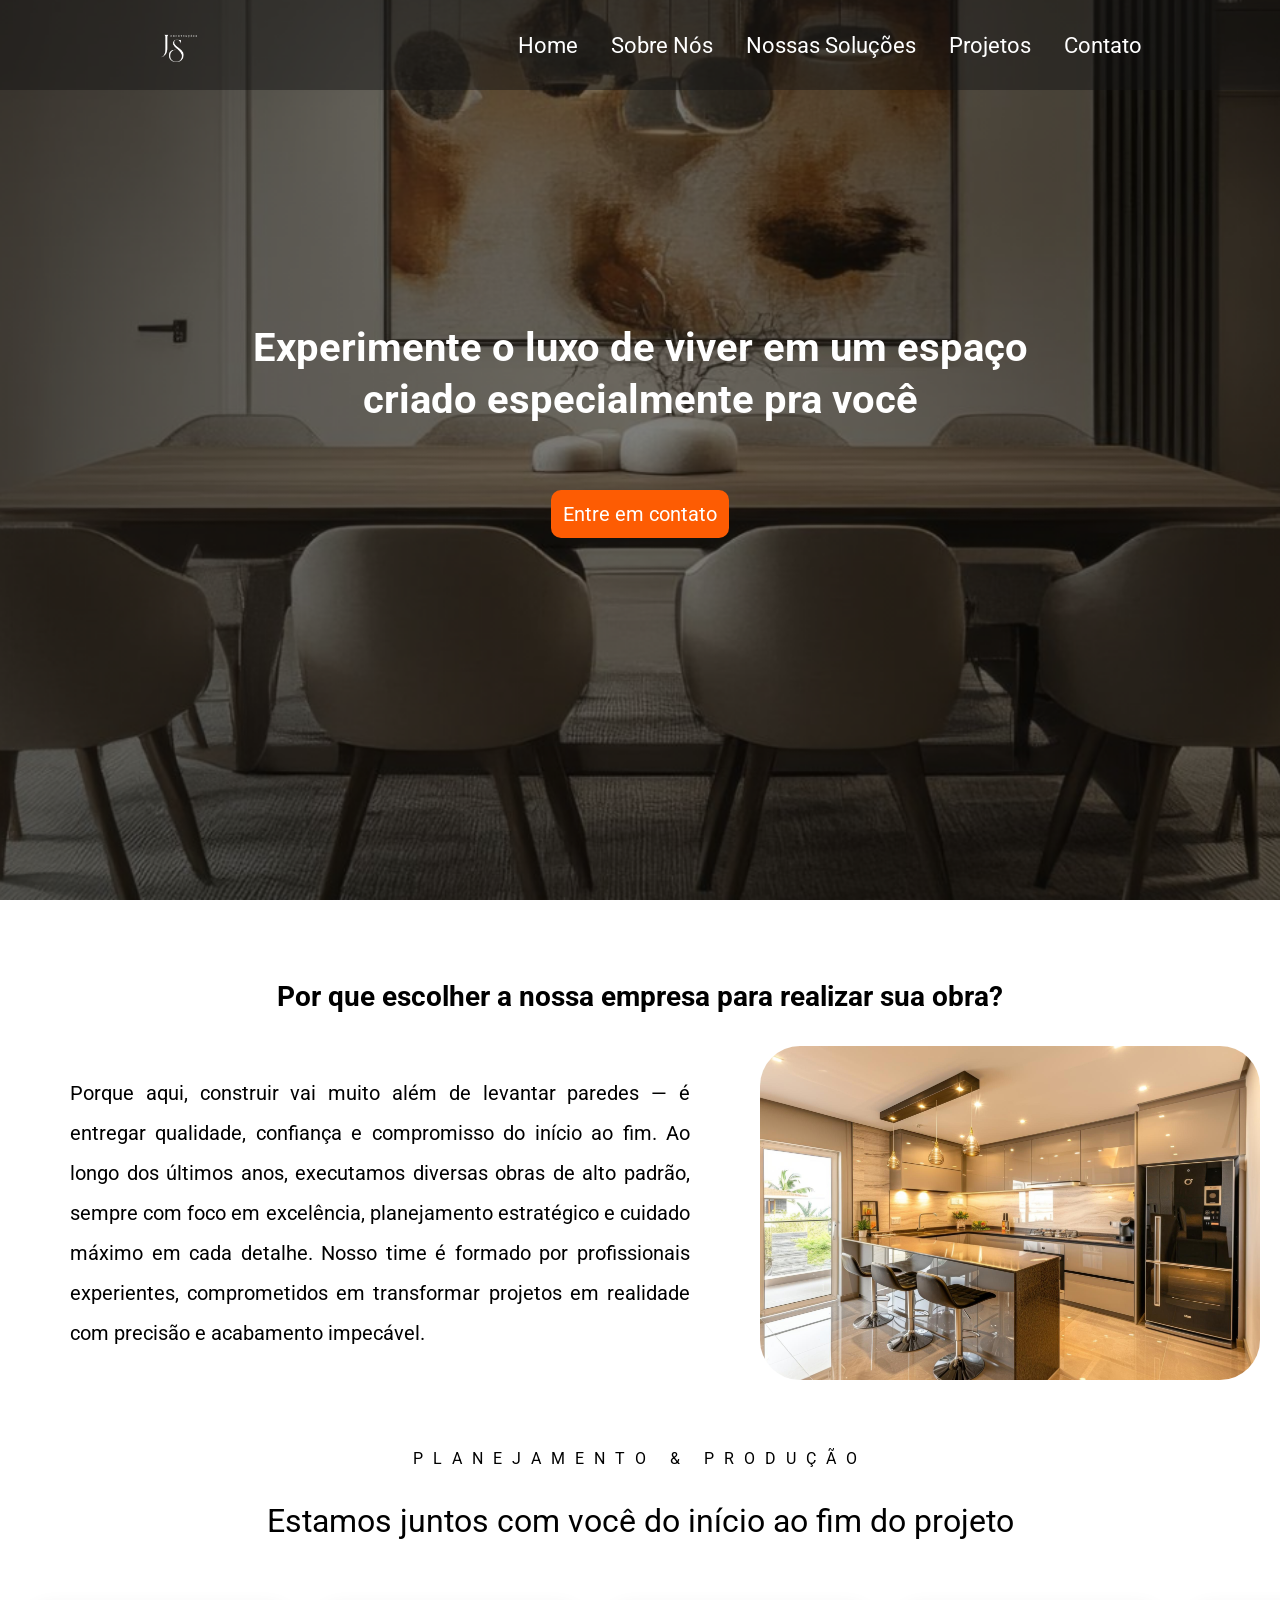
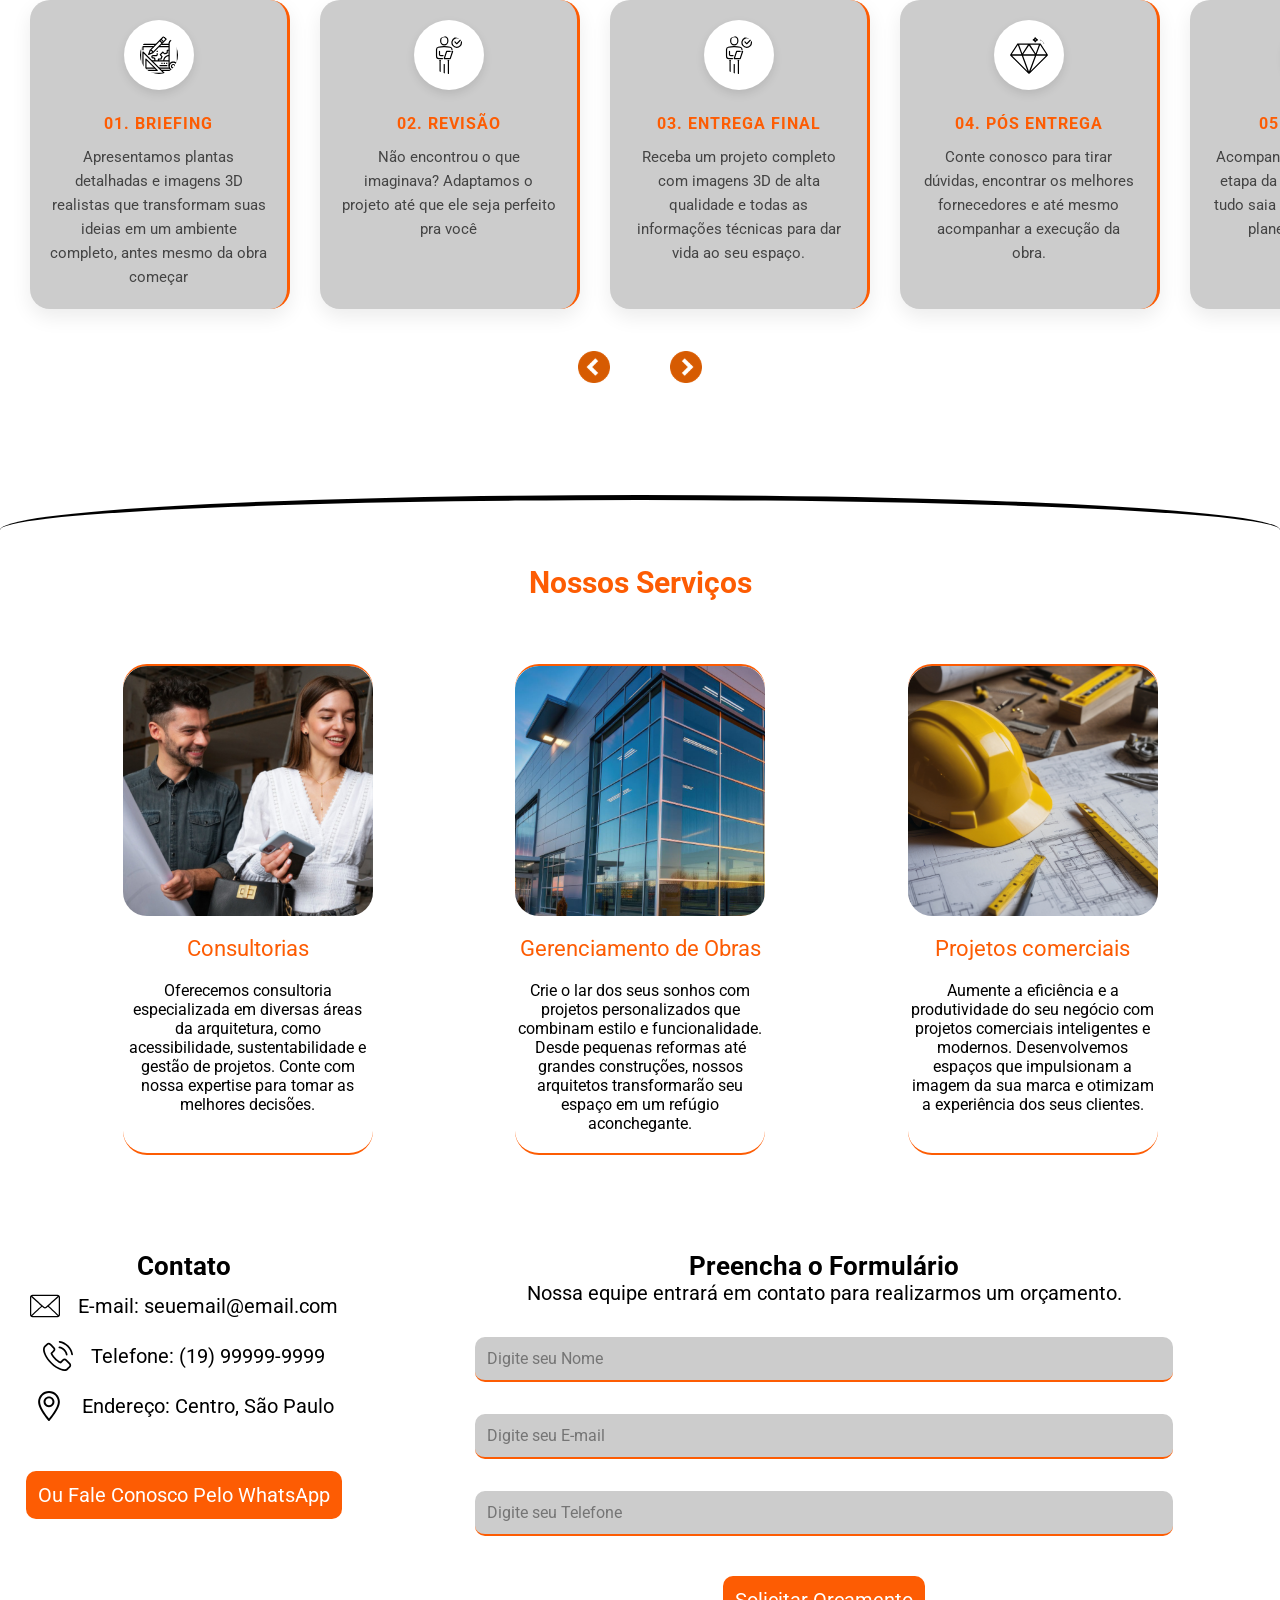
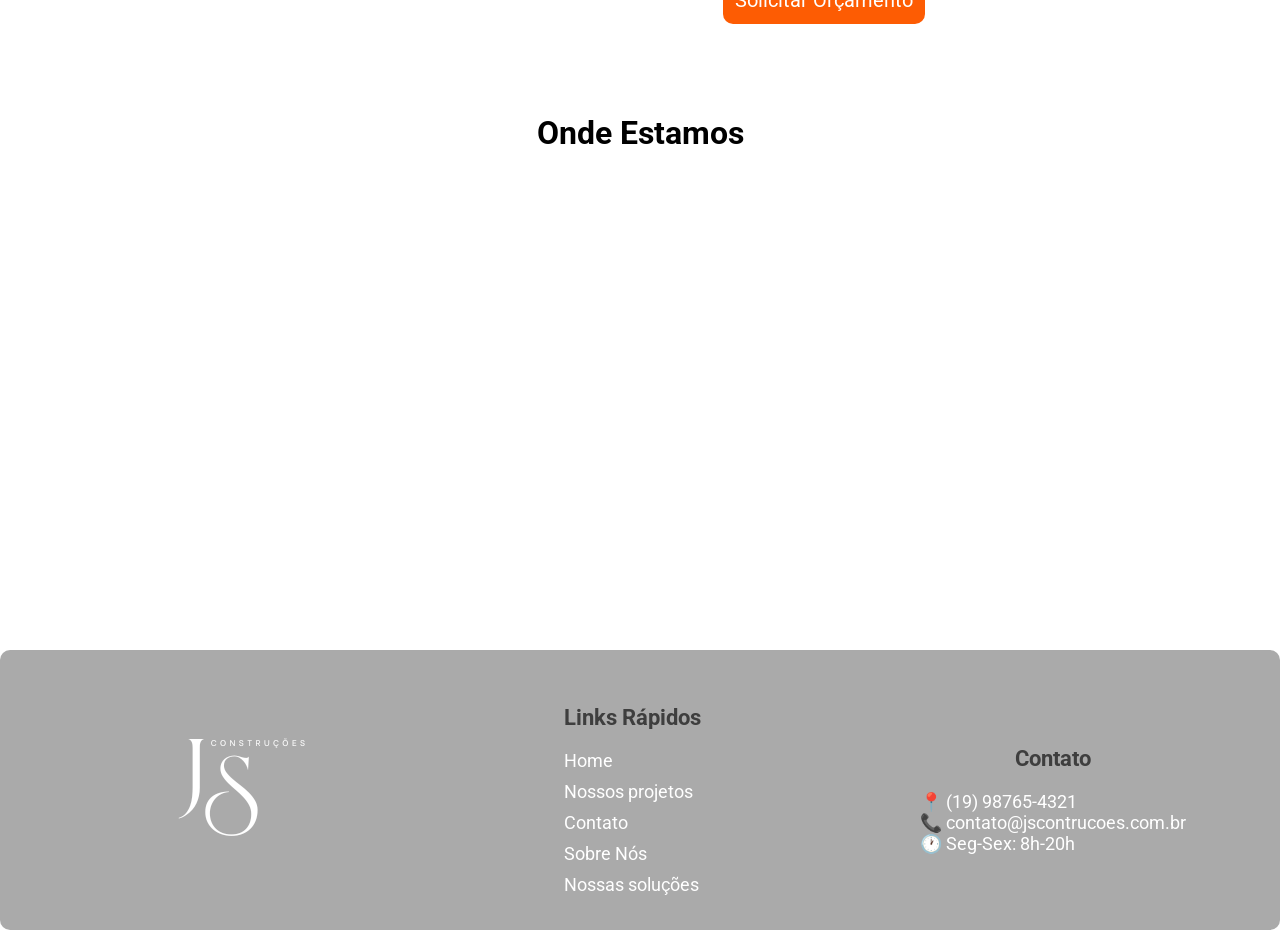
==== site-construcao-responsivo/index.html @ c1dd3974 "Primeira versão do site para construção civil" ====
<!DOCTYPE html>
<html lang="pt-Br">

<head>
    <meta charset="UTF-8">
    <meta name="viewport" content="width=device-width, initial-scale=1.0">
    <link href="https://fonts.googleapis.com/css2?family=Roboto:wght@400;700&display=swap" rel="stylesheet">
    <link rel="stylesheet" href="index.css">
    <title> Gerador de orçamentos</title>
</head>

<body>
    <header id="home">

        <section id="sectionMobile">
            <ul id="btnMenu">
                <li><a href="#">Home</a></li>
                <li><a href="#">Sobre nós</a></li>
                <li><a href="#">Nossas soluções</a></li>
                <li><a href="#options">Projetos</a></li>
                <li><a href="#options">Contato</a></li>
            </ul>
        </section>

        <div class="navbar">
            <img src="./assets/logo-principal.png" alt="Imagem Logotipo" class="img-logo">

            <ul class="list-itens">
                <li><a href="#home">Home</a></li>
                <li><a href="#">Sobre Nós</a></li>
                <li><a href="#solucoes">Nossas Soluções</a></li>
                <li><a href="#options">Projetos</a></li>
                <li><a href="#options">Contato</a></li>
            </ul>
        </div>

        <div class="titles">
            <h1>Experimente o luxo de viver em um espaço criado especialmente pra você</h1>

            <button class="button-info"> Entre em contato </button>
        </div>

    </header>

    <main>

        <section class="iten-services" id="serviços">
            <h2> Por que escolher a nossa empresa para realizar sua obra? </h2>

            <div class="infos-empresa">
                <p>Porque aqui, construir vai muito além de levantar paredes — é entregar qualidade, confiança e
                    compromisso do início ao fim.

                    Ao longo dos últimos anos, executamos diversas obras de alto padrão, sempre com foco em excelência,
                    planejamento estratégico e cuidado máximo em cada detalhe. Nosso time é formado por profissionais
                    experientes, comprometidos em transformar projetos em realidade com precisão e acabamento impecável.
                </p>

                <img src="./assets/sobre-empresa.jpg" alt="Cozinha planejada de alto padrão">
            </div>
        </section>

        <div class="planning-and-production">
            <p class="planejament"> Planejamento & Produção</p>

            <p>Estamos juntos com você do início ao fim do projeto</p>

        </div>

        <div class="carousel">
            <section class="second-container">

                <article class="processes">
                    <img src="./assets/design.svg" alt="">

                    <h3>01. Briefing</h3>

                    <p>Apresentamos plantas detalhadas e imagens 3D realistas que transformam suas ideias em um ambiente
                        completo, antes mesmo da obra começar</p>
                </article>

                <article class="processes">
                    <img src="./assets/gerente.svg" alt="">

                    <h3>02. revisão</h3>

                    <p>Não encontrou o que imaginava? Adaptamos o projeto até que ele seja perfeito pra você</p>
                </article>

                <article class="processes">
                    <img src="./assets/gerente.svg" alt="">

                    <h3>03. entrega final</h3>

                    <p>Receba um projeto completo com imagens 3D de alta qualidade e todas as informações técnicas para
                        dar
                        vida ao seu espaço.</p>
                </article>

                <article class="processes">
                    <img src="./assets/luxo.svg" alt="">

                    <h3>04. pós entrega</h3>

                    <p>Conte conosco para tirar dúvidas, encontrar os melhores fornecedores e até mesmo acompanhar a
                        execução da obra.</p>
                </article>

                <article class="processes">
                    <img src="./assets/design.svg" alt="">

                    <h3>05. execução</h3>

                    <p>Acompanhamos de perto cada etapa da obra, garantindo que tudo saia exatamente como foi
                        planejado no projeto.</p>
                </article>

                <article class="processes">
                    <img src="./assets/gerente.svg" alt="">

                    <h3>06. fornecedores</h3>

                    <p>Indicamos parceiros de confiança para materiais e mão de obra, facilitando cada decisão ao
                        longo da obra.</p>
                </article>

            </section>
        </div>

        <section class="arrows">
            <button onclick="moveLeft()" class="esquerda" id="btnEsquerda" aria-label="Anterior"> <img
                    src="assets/seta-esquerda.png" alt=""> </button>

            <div class="dots" id="dots"></div>

            <button onclick="moveRight()" class="direita" id="btnDireita" aria-label="Próximo"><img
                    src="assets/seta-direita.png" alt=""></button>
        </section>

        <div class="linha-curva"></div>

        <section class="soluctions" id="options">

            <h4>Nossos Serviços</h4>

            <div>
                <article class="soluctions-itens">

                    <img src="./assets/especialidade-consultoria.png" alt="Consultorias">


                    <p class="Title">Consultorias</p>

                    <p class="text"> Oferecemos consultoria especializada em diversas áreas da arquitetura, como
                        acessibilidade, sustentabilidade e gestão de projetos. Conte com nossa expertise para tomar as
                        melhores decisões.</p>

                </article>

                <article class="soluctions-itens">
                    <img src="./assets/especialidade-gerenciamento.png" alt="Gerenciamento de Obras">

                    <p class="Title">Gerenciamento de Obras</p>

                    <p class="text">Crie o lar dos seus sonhos com projetos personalizados que combinam estilo e
                        funcionalidade. Desde pequenas reformas até grandes construções, nossos arquitetos transformarão
                        seu
                        espaço em um refúgio aconchegante.</p>

                </article>

                <article class="soluctions-itens">
                    <img src="./assets/especialidade-comercial.png" alt="Projetos Comerciais">

                    <p class="Title">Projetos comerciais</p>

                    <p class="text">Aumente a eficiência e a produtividade do seu negócio com projetos comerciais
                        inteligentes e modernos. Desenvolvemos espaços que impulsionam a imagem da sua marca e otimizam
                        a
                        experiência dos seus clientes.</p>

                </article>
            </div>


        </section>

        <section class="container-contact">
            <article class="infos-contact">
                <h5> Contato</h5>

                <div class="contact">
                    <img src="./assets/envelope.svg" alt="">
                    <p>E-mail: seuemail@email.com</p>
                </div>

                <div class="contact">
                    <img src="./assets/phone-call.svg" alt="">
                    <p>Telefone: (19) 99999-9999</p>
                </div>

                <div class="contact">
                    <img src="./assets/maps-and-flags.svg" alt="">
                    <p>Endereço: Centro, São Paulo</p>
                </div>

                <button class="button-info"> Ou Fale Conosco Pelo WhatsApp</button>
            </article>

            <article class="form">
                <h5>Preencha o Formulário</h5>
                <p>Nossa equipe entrará em contato para realizarmos um orçamento.</p>

                <input class="orcament" type="text" placeholder="Digite seu Nome">
                <input class="orcament" type="text" placeholder="Digite seu E-mail">
                <input class="orcament" type="text" placeholder="Digite seu Telefone">

                <button class="button-info">Solicitar Orçamento</button>
            </article>
        </section>

        <section class="address">
            <h6>Onde Estamos</h6>

            <iframe
                src="https://www.google.com/maps/embed?pb=!1m18!1m12!1m3!1d236191.53645134237!2d-47.49459305034207!3d-22.335015592041646!2m3!1f0!2f0!3f0!3m2!1i1024!2i768!4f13.1!3m3!1m2!1s0x94c87057a4792fa3%3A0x2bf2ad63b481c2fe!2sAraras%20-%20SP!5e0!3m2!1spt-BR!2sbr!4v1762297259229!5m2!1spt-BR!2sbr"
                width="600" height="450" style="border:0;" allowfullscreen="" loading="lazy"
                referrerpolicy="no-referrer-when-downgrade"></iframe>
        </section>

        <footer class="rodape">
            <img src="./assets/logo-principal.png" alt="logo-Empresa">

            <div class="links">
                <h6>Links Rápidos</h6>
                <ul>
                    <li><a href="#">Home</a></li>
                    <li><a href="#">Nossos projetos</a></li>
                    <li><a href="#">Contato</a></li>
                    <li><a href="#">Sobre Nós</a></li>
                    <li><a href="#">Nossas soluções</a></li>
                </ul>
            </div>

            <div class="contato">
                <h6>Contato</h6>

                <p>📍 (19) 98765-4321</p>
                <p>📞 contato@jscontrucoes.com.br</p>
                <p>🕐 Seg-Sex: 8h-20h</p>
            </div>

        </footer>
    </main>

    <script src="index.js"></script>
</body>

</html>
---- site-construcao-responsivo/index.css ----
* {
    margin: 0;
    padding: 0;
    box-sizing: border-box;
    font-family: var(--font-roboto);
    scroll-behavior: smooth;
}

:root {
    --cor-primaria: #fd5c03;
    --cor-secundaria: white;
    --cor-terciaria: #ccc;
    --tamanho-primario: 20px;
    --font-roboto: 'Roboto', sans-serif;
}

img {
    max-width: 100%;
    display: block;
}

header {
    background-image: url(./assets/carrossel-nexus.png);
    background-position: center;
    background-size: cover;
    height: 100vh;
    min-height: 500px;
}

.img-logo {
    width: 70px;
}

.navbar {
    display: flex;
    align-items: center;
    justify-content: space-around;
    position: fixed;
    top: 0;
    right: 0;
    left: 0;
    z-index: 99;
    background-color: #14141479;
    padding: 10px 0;
}

#sectionMobile {
    background-color: #aaa;
    width: 200px;
    height: 100vh;

    position: fixed;
    left: -250px;
    top: 0;
    z-index: 100;

    transition: 0.4s ease;
}

#btnMenu {
    margin: 90px 32px;
    list-style-type: none;
}

#sectionMobile.ativo {
    left: 0;
}

#btnMenu li a {
    color: white;
    text-decoration: none;
}

#btnMenu li {
    margin-bottom: 20px;
}

#btnMenu.active {
    display: block;
}

#btnOptions {
    background-color: transparent;
    border: none;
    cursor: pointer;
}

#btnOptions img {
    width: 28px;
}

.list-itens {
    display: flex;
    list-style-type: none;
}

.list-itens a {
    text-decoration: none;
    margin-left: 1.5em;
    color: var(--cor-secundaria);
    border-bottom: 2px solid transparent;
    transition: border-color 0.9s ease;
    font-size: 22px;
}

.list-itens a:hover {
    border-bottom: 2px solid var(--cor-primaria);
}

.titles {
    height: 100vh;
    width: 70%;
    max-width: 900px;
    display: flex;
    flex-direction: column;
    justify-content: center;
    align-items: center;
    text-align: center;
    margin: 0 auto;
    font-size: var(--tamanho-primario);
    color: var(--cor-secundaria);
    padding: 0 20px;
    gap: 24px;
}

.titles h1 {
    font-size: clamp(22px, 4vw, 40px);
    line-height: 1.3;
}

.iten-services {
    padding: 80px 20px 26px;
    border-bottom-right-radius: 80px;
    border-bottom-left-radius: 80px;
    text-align: center;
}

.iten-services h2 {
    font-size: clamp(20px, 3vw, 28px);
    margin-bottom: 10px;
}

.iten-services img {
    width: 450px;
    max-width: 100%;
    border-radius: 40px;
}

.infos-empresa {
    display: flex;
    flex-wrap: wrap;
    justify-content: space-around;
    text-align: center;
    align-items: center;
    gap: 20px;
}

.infos-empresa p {
    font-size: var(--tamanho-primario);
    line-height: 2;
    text-align: justify;
    padding: 50px;
    width: 50%;
    min-width: 280px;
    flex: 1 1 400px;
}

.infos-empresa img {
    flex: 1 1 400px;
    max-width: 500px;
    margin: 0 auto;
}

.planning-and-production {
    text-align: center;
    font-size: var(--tamanho-primario);
    margin: var(--tamanho-primario) 0 50px;
    padding: 0 20px;
}

.planning-and-production p:last-child {
    font-size: 32px;
}

.planejament {
    text-transform: uppercase;
    letter-spacing: 10px;
    margin-bottom: 34px;
    font-size: 16px;
}

.carousel {
    overflow: hidden;
    width: 100%;
    padding: 10px 0 30px;
    cursor: grab;
}

.carousel.arrastando {
    cursor: grabbing;
}

.second-container {
    display: flex;
    gap: 30px;
    transition: transform 0.5s cubic-bezier(0.25, 1, 0.5, 1);
    margin-left: 30px;
    padding-right: 30px;
    user-select: none;
}

.carousel.arrastando .second-container {
    transition: none;
}

.processes {
    background-color: var(--cor-terciaria);
    padding: var(--tamanho-primario);
    display: flex;
    flex-direction: column;
    justify-content: flex-start;
    align-items: center;
    text-align: center;
    border-radius: var(--tamanho-primario);
    border-right: 3px solid var(--cor-primaria);
    min-width: 200px;
    flex: 0 0 auto;
    width: min(260px, 70vw);
    box-shadow: 0 8px 20px rgba(0, 0, 0, 0.08);
    transition: transform 0.35s ease, box-shadow 0.35s ease;
}

.processes:hover {
    transform: translateY(-8px);
    box-shadow: 0 16px 28px rgba(0, 0, 0, 0.14);
}

.processes img {
    width: 70px;
    height: 70px;
    padding: 16px;
    margin-bottom: 24px;
    background-color: var(--cor-secundaria);
    border-radius: 50%;
    box-shadow: 0 4px 10px rgba(0, 0, 0, 0.1);
}

.processes h3 {
    color: var(--cor-primaria);
    text-transform: uppercase;
    font-size: 16px;
    letter-spacing: 1px;
    margin-bottom: 12px;
}

.processes p {
    font-size: 15px;
    line-height: 1.6;
    color: #444;
}

.arrows {
    text-align: center;
    display: flex;
    align-items: center;
    justify-content: center;
    gap: 30px;
    margin-top: 12px;
}

.arrows button {
    cursor: pointer;
    border: none;
    background-color: transparent;
    transition: transform 0.3s ease-in-out, opacity 0.3s ease;
}

.arrows button img {
    width: 32px;
}

.arrows button:hover:not(:disabled) {
    transform: scale(1.15);
}

.arrows button:disabled {
    opacity: 0.3;
    cursor: not-allowed;
}

.dots {
    display: flex;
    gap: 10px;
}

.dots button {
    width: 10px;
    height: 10px;
    padding: 0;
    border-radius: 50%;
    border: none;
    background-color: var(--cor-terciaria);
    cursor: pointer;
    transition: background-color 0.3s ease, transform 0.3s ease;
}

.dots button:hover {
    transform: scale(1.2);
}

.dots button.ativo {
    background-color: var(--cor-primaria);
    transform: scale(1.2);
}


.linha-curva {
    width: 100%;
    height: 70px;
    border-top: 5px solid #000;
    border-radius: 50%;
    margin-top: 7em;
}

.soluctions {
    padding: 0 20px;
}

.soluctions h4 {
    text-align: center;
    font-size: clamp(24px, 3vw, 30px);
    color: var(--cor-primaria);
}

.soluctions div {
    margin-top: 4em;
    display: flex;
    flex-wrap: wrap;
    text-align: center;
    justify-content: space-evenly;
    gap: 40px;
}

.soluctions-itens img {
    width: 250px;
    max-width: 100%;
    border-radius: 24px;
    margin: 0 auto;
}

.soluctions-itens {
    width: 250px;
    max-width: 100%;
    border-top: 2px solid var(--cor-primaria);
    border-bottom: 2px solid var(--cor-primaria);
    border-radius: 24px;
    padding-bottom: 20px;
}

.Title {
    margin: var(--tamanho-primario) 0;
    font-size: 22px;
    color: var(--cor-primaria);
}

.container-contact {
    display: flex;
    flex-wrap: wrap;
    justify-content: space-around;
    text-align: center;
    align-items: flex-start;
    margin-top: 6em;
    padding: 0 20px;
    gap: 40px;
}

.container-contact h5 {
    font-weight: bold;
    font-size: 26px;
    text-align: center;
}

.contact {
    display: flex;
    text-align: left;
    align-items: center;
    padding: 10px;
    font-size: var(--tamanho-primario);
    justify-content: center;
}

.contact img {
    width: 30px;
    margin-right: 18px;
}

.form {
    width: 40%;
    min-width: 280px;
    flex: 1 1 320px;
    font-size: var(--tamanho-primario);
}

.orcament {
    width: 80%;
    margin-top: 32px;
    padding: 12px;
    border-radius: 10px;
    border: none;
    border-bottom: 2px solid var(--cor-primaria);
    background-color: var(--cor-terciaria);
    font-size: 16px;
}

.button-info {
    font-size: var(--tamanho-primario);
    display: flex;
    margin: 40px auto;
    padding: 12px;
    border: none;
    border-radius: 10px;
    background-color: var(--cor-primaria);
    color: var(--cor-secundaria);
    cursor: pointer;
    transition: transform 0.5s ease-in-out;
    text-align: center;
    justify-content: center;
}

.button-info:hover {
    transform: scale(1.1);
}

.address,
h6 {
    text-align: center;
    margin: 50px 0 var(--tamanho-primario);
    font-size: 32px;
}

.address {
    padding: 0 20px;
}

iframe {
    width: 95%;
    max-width: 900px;
    border-radius: var(--tamanho-primario);
}

.rodape {
    display: flex;
    flex-wrap: wrap;
    align-items: center;
    justify-content: space-around;
    text-align: center;
    font-size: 18px;
    background-color: #aaa;
    color: var(--cor-secundaria);
    border-radius: 10px;
    padding-bottom: 30px;
    gap: 30px;
    text-align: left;
}

.rodape h6 {
    font-size: 22px;
    margin-bottom: var(--tamanho-primario);
    color: #3e3e3e;
}

.rodape li {
    list-style-type: none;
    margin-top: 10px;
}

.rodape li a {
    text-decoration: none;
    color: var(--cor-secundaria);
    border-bottom: 2px solid transparent;
    transition: border-color 0.9s ease;
}

.rodape li a:hover {
    border-bottom: 2px solid var(--cor-secundaria);
}

.options-section,
#options {
    scroll-margin-top: 110px;
}

/* ===================== RESPONSIVO ===================== */

/* Tablets */
@media (max-width: 900px) {
    .titles {
        width: 90%;
    }

    .infos-empresa p {
        width: 100%;
        text-align: center;
        padding: 30px;
    }

    .container-contact {
        justify-content: center;
    }

    .form {
        width: 80%;
    }
}

/* Celulares */
@media (max-width: 600px) {
    :root {
        --tamanho-primario: 16px;
    }

    .navbar {
        justify-content: space-between;
        padding: 10px 20px;
    }

    .list-itens {
        display: none;
    }

    #btnOptions {
        order: -1;
    }

    .titles {
        gap: 16px;
    }

    .iten-services {
        padding: 60px 16px 26px;
        border-bottom-right-radius: 40px;
        border-bottom-left-radius: 40px;
    }

    .infos-empresa p {
        padding: 16px;
        line-height: 1.8;
    }

    .planejament {
        letter-spacing: 4px;
        font-size: 14px;
    }

    .planning-and-production p:last-child {
        font-size: 22px;
    }

    .processes {
        width: 78vw;
        min-width: unset;
    }

    .arrows {
        gap: 20px;
    }

    .soluctions div {
        gap: 24px;
    }

    .container-contact {
        margin-top: 3em;
        gap: 24px;
    }

    .form {
        width: 100%;
    }

    .rodape {
        flex-direction: column;
        text-align: center;
    }

    .address h6 {
        font-size: 24px;
    }
}
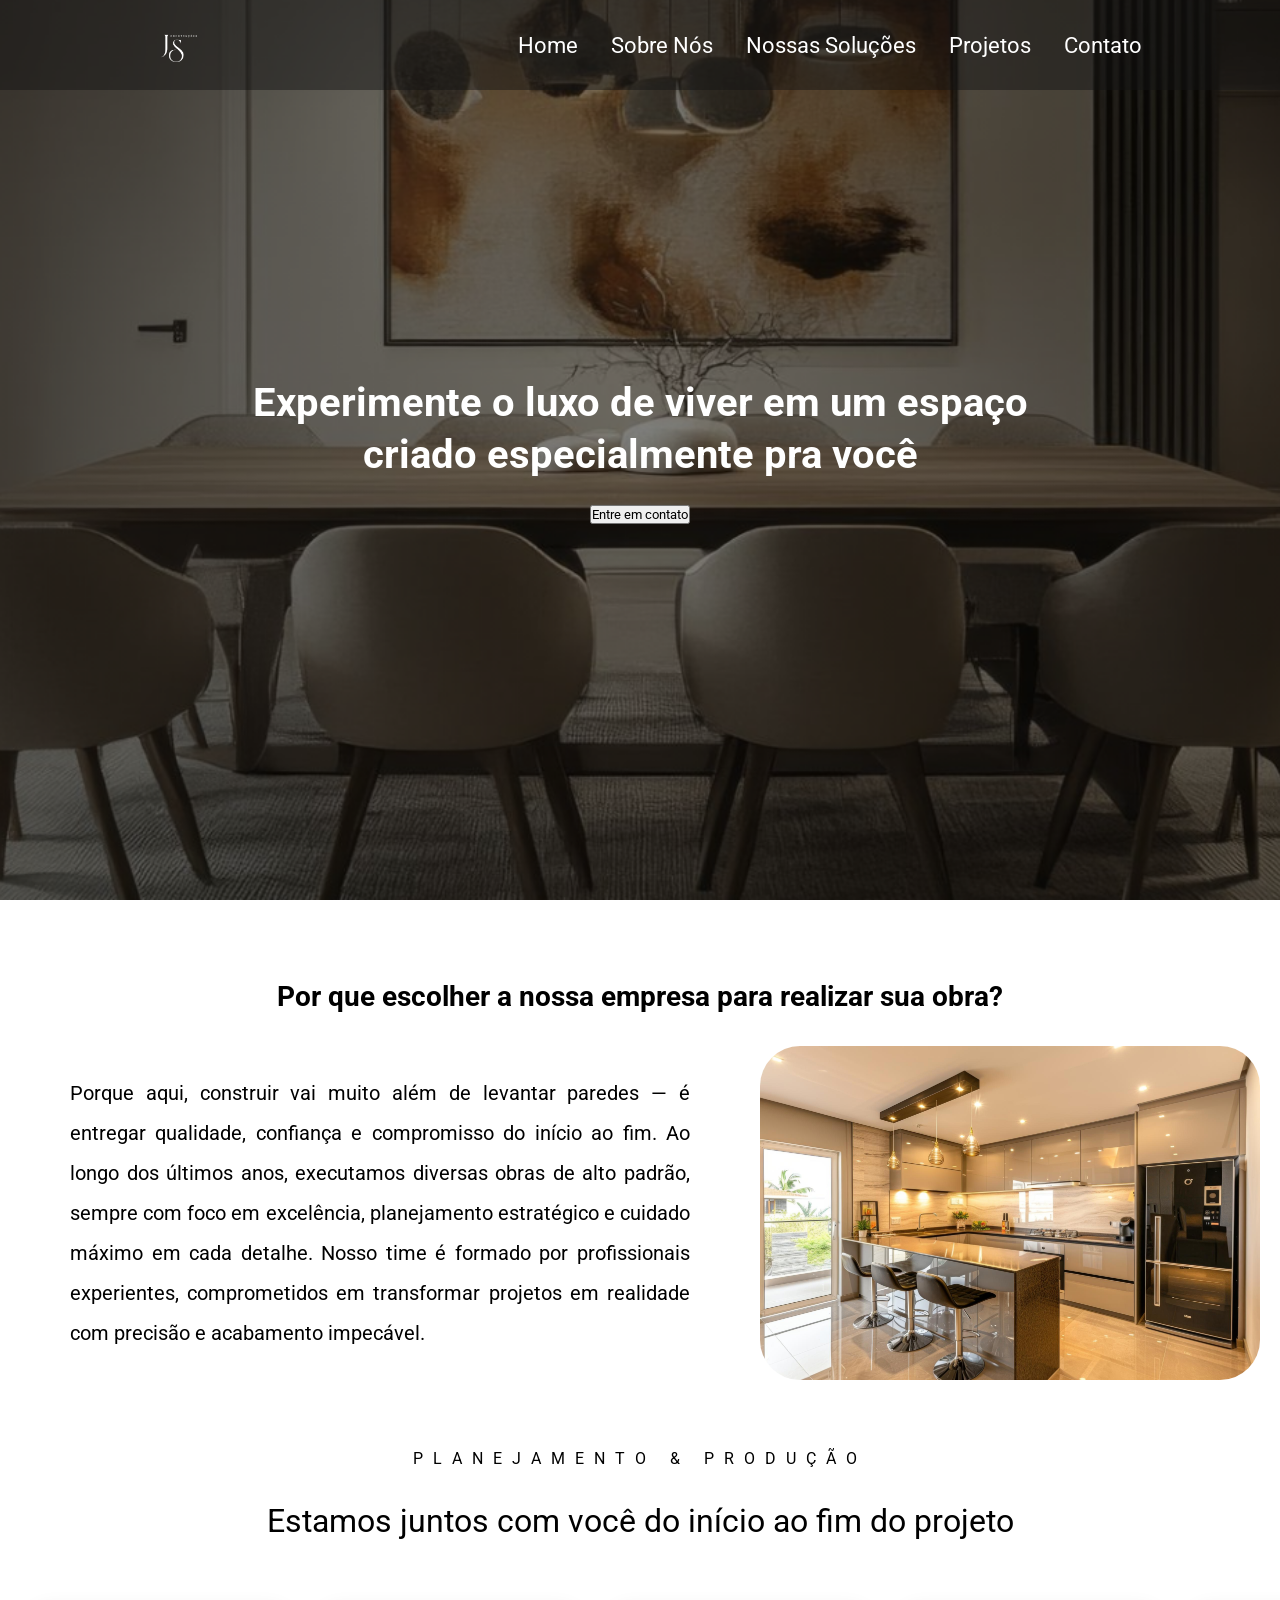
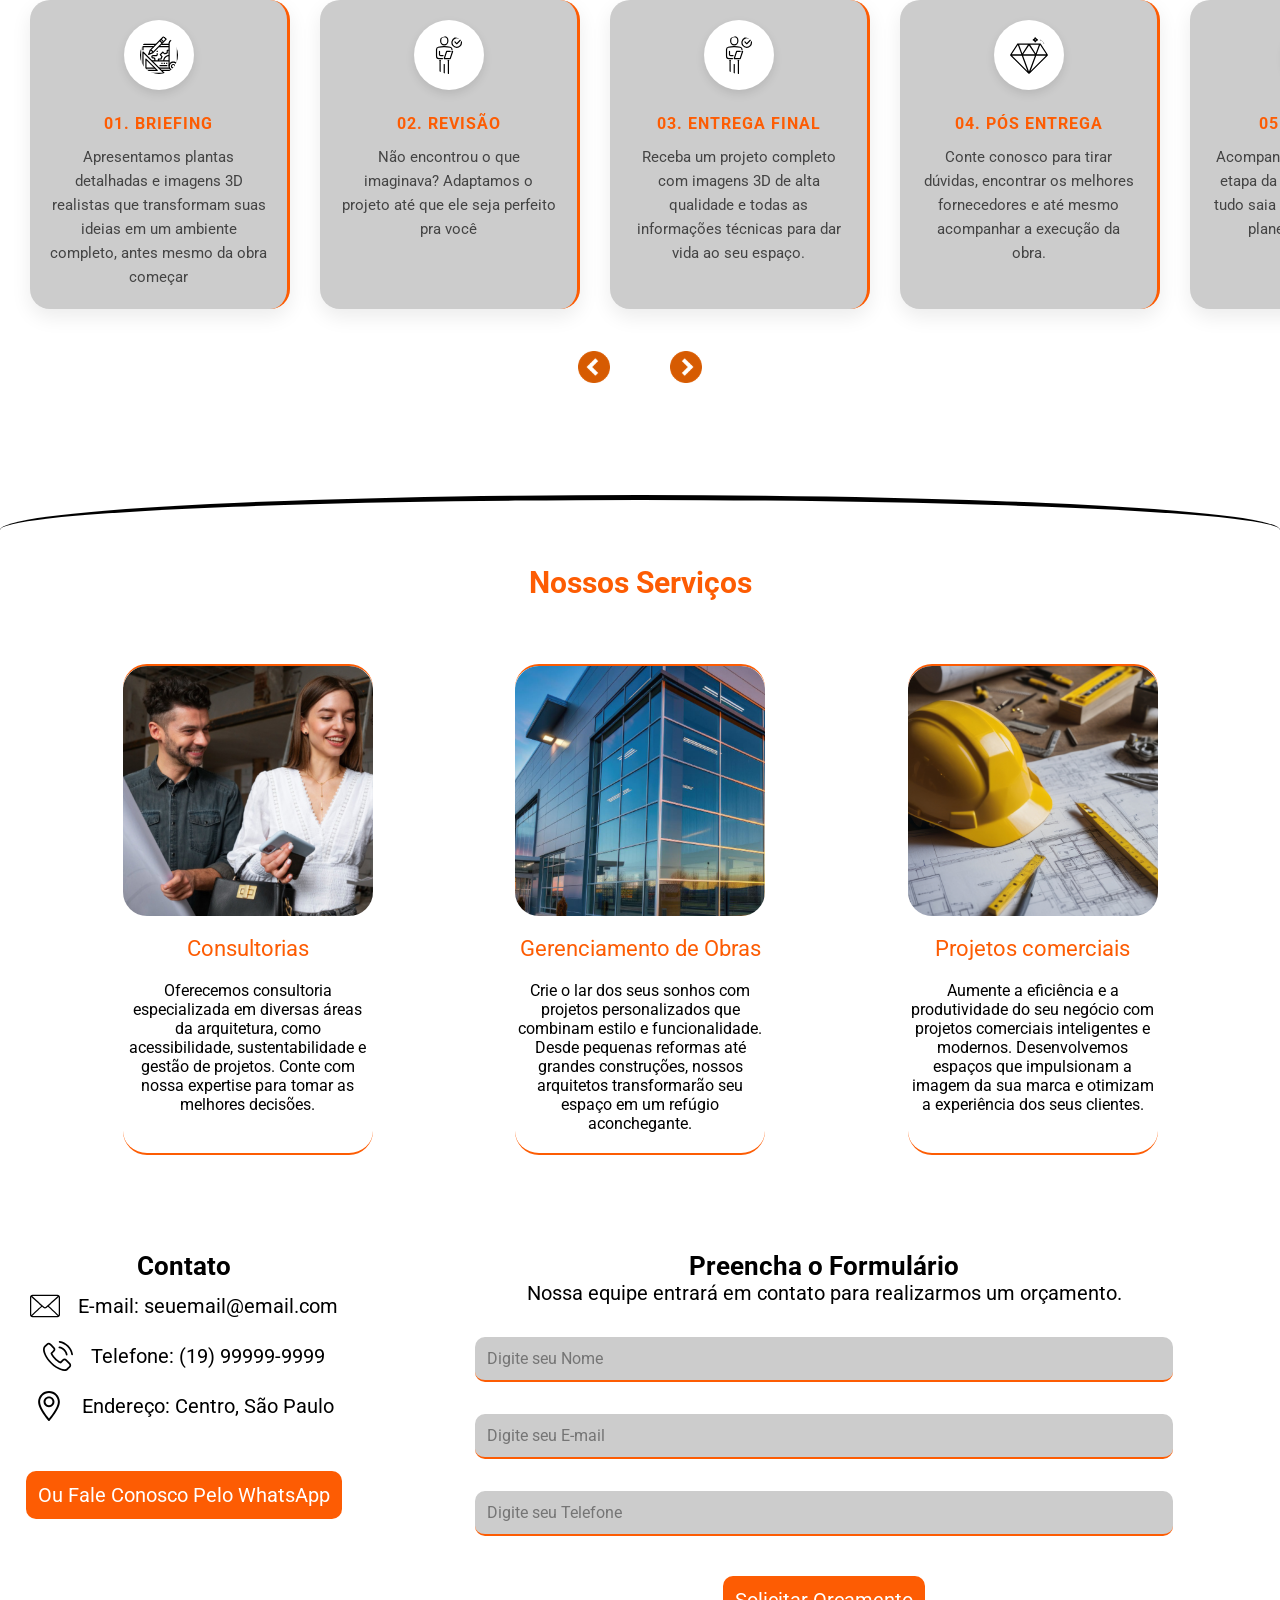
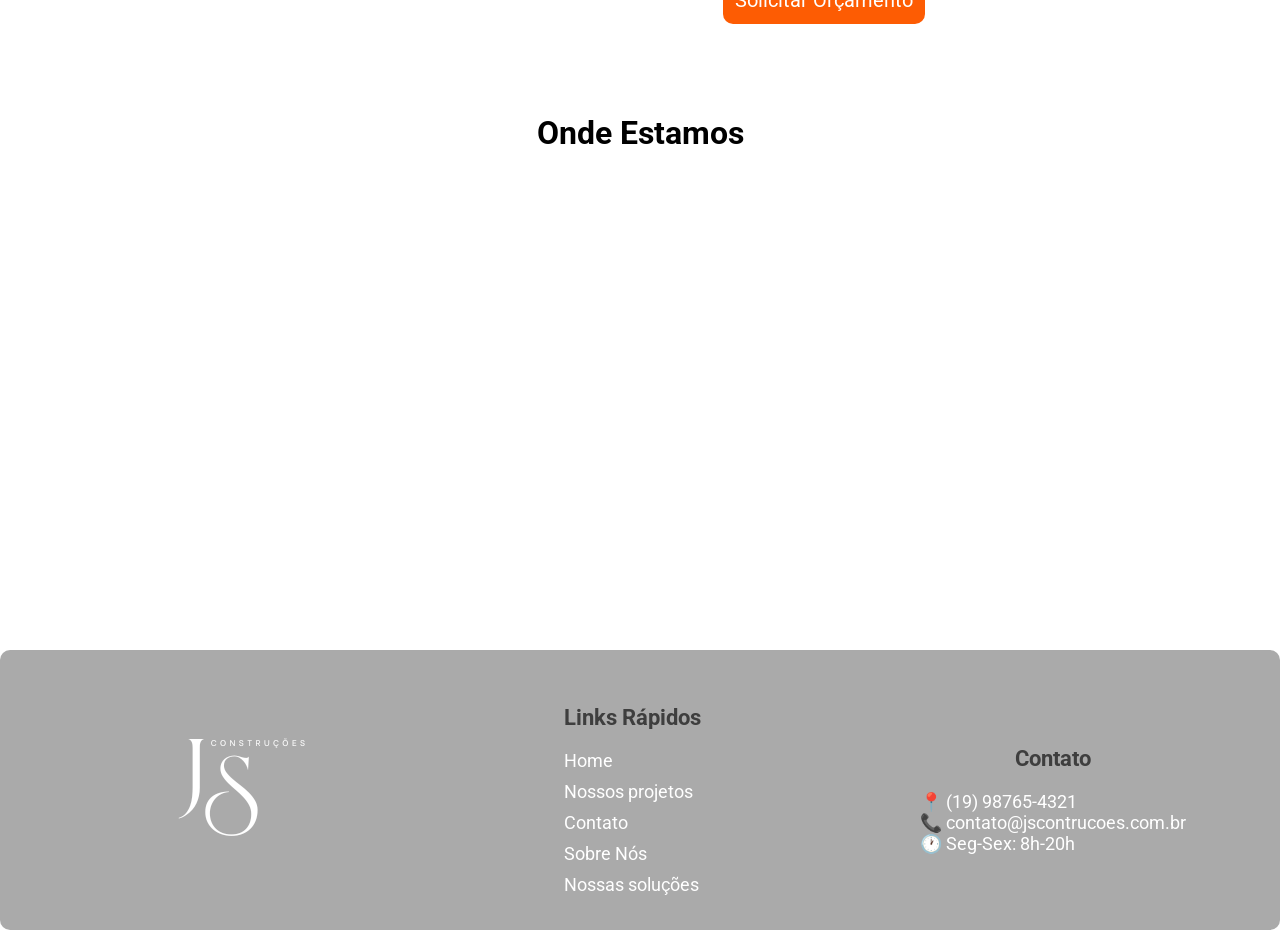
==== commit 54ce1179: "href adicionado ao list-itens" ====
--- a/site-construcao-responsivo/index.html
+++ b/site-construcao-responsivo/index.html
@@ -12,39 +12,29 @@
 <body>
     <header id="home">
 
-        <section id="sectionMobile">
-            <ul id="btnMenu">
-                <li><a href="#">Home</a></li>
-                <li><a href="#">Sobre nós</a></li>
-                <li><a href="#">Nossas soluções</a></li>
-                <li><a href="#options">Projetos</a></li>
-                <li><a href="#options">Contato</a></li>
-            </ul>
-        </section>
-
         <div class="navbar">
             <img src="./assets/logo-principal.png" alt="Imagem Logotipo" class="img-logo">
 
             <ul class="list-itens">
                 <li><a href="#home">Home</a></li>
-                <li><a href="#">Sobre Nós</a></li>
-                <li><a href="#solucoes">Nossas Soluções</a></li>
+                <li><a href="#servicos">Sobre Nós</a></li>
+                <li><a href="#options">Nossas Soluções</a></li>
                 <li><a href="#options">Projetos</a></li>
-                <li><a href="#options">Contato</a></li>
+                <li><a href="#contato">Contato</a></li>
             </ul>
         </div>
 
         <div class="titles">
             <h1>Experimente o luxo de viver em um espaço criado especialmente pra você</h1>
 
-            <button class="button-info"> Entre em contato </button>
+            <button class="button-ino"> Entre em contato </button>
         </div>
 
     </header>
 
     <main>
 
-        <section class="iten-services" id="serviços">
+        <section class="iten-services" id="servicos">
             <h2> Por que escolher a nossa empresa para realizar sua obra? </h2>
 
             <div class="infos-empresa">
@@ -185,7 +175,7 @@
 
         </section>
 
-        <section class="container-contact">
+        <section class="container-contact" id="contato">
             <article class="infos-contact">
                 <h5> Contato</h5>
 
@@ -223,9 +213,9 @@
             <h6>Onde Estamos</h6>
 
             <iframe
-                src="https://www.google.com/maps/embed?pb=!1m18!1m12!1m3!1d236191.53645134237!2d-47.49459305034207!3d-22.335015592041646!2m3!1f0!2f0!3f0!3m2!1i1024!2i768!4f13.1!3m3!1m2!1s0x94c87057a4792fa3%3A0x2bf2ad63b481c2fe!2sAraras%20-%20SP!5e0!3m2!1spt-BR!2sbr!4v1762297259229!5m2!1spt-BR!2sbr"
+                src="https://www.google.com/maps/embed?pb=!1m18!1m12!1m3!1d467688.89495119266!2d-46.5952992!3d-23.6824124!2m3!1f0!2f0!3f0!3m2!1i1024!2i768!4f13.1!3m3!1m2!1s0x94ce448183a461d1%3A0x9ba94b08ff335bae!2zU8OjbyBQYXVsbywgU1A!5e0!3m2!1spt-BR!2sbr!4v1787874624776!5m2!1spt-BR!2sbr"
                 width="600" height="450" style="border:0;" allowfullscreen="" loading="lazy"
-                referrerpolicy="no-referrer-when-downgrade"></iframe>
+                referrerpolicy="strict-origin-when-cross-origin"></iframe>
         </section>
 
         <footer class="rodape">
